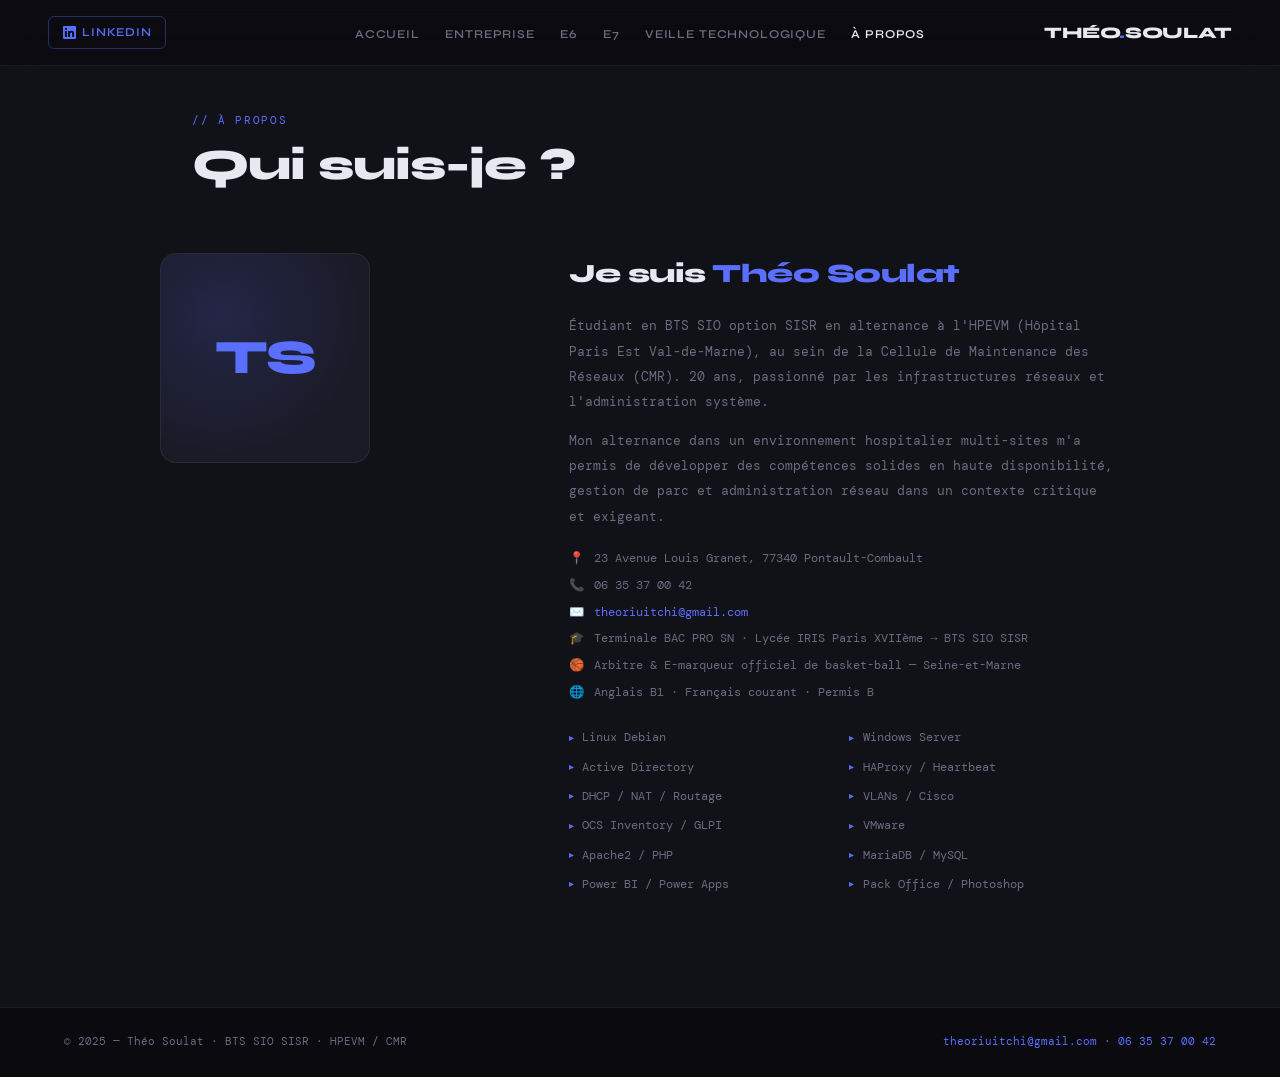
==== apropos.html @ 5485e2fe "Add files via upload" ====
<!DOCTYPE html>
<html lang="fr">
<head>
  <meta charset="UTF-8" />
  <meta name="viewport" content="width=device-width, initial-scale=1.0" />
  <title>À propos — Théo Soulat</title>
  <link rel="preconnect" href="https://fonts.googleapis.com" />
  <link rel="preconnect" href="https://fonts.gstatic.com" crossorigin />
  <link href="https://fonts.googleapis.com/css2?family=Syne:wght@400;600;700;800&family=DM+Mono:ital,wght@0,300;0,400;1,300&display=swap" rel="stylesheet" />
  <link rel="stylesheet" href="portfolio-style.css" />
</head>
<body>
    <nav>
    <a href="https://www.linkedin.com/in/theo-soulat-701298356" target="_blank" class="nav-linkedin"><svg viewBox="0 0 24 24" width="13" height="13" fill="currentColor"><path d="M20.447 20.452h-3.554v-5.569c0-1.328-.027-3.037-1.852-3.037-1.853 0-2.136 1.445-2.136 2.939v5.667H9.351V9h3.414v1.561h.046c.477-.9 1.637-1.85 3.37-1.85 3.601 0 4.267 2.37 4.267 5.455v6.286zM5.337 7.433a2.062 2.062 0 01-2.063-2.065 2.064 2.064 0 112.063 2.065zm1.782 13.019H3.555V9h3.564v11.452zM22.225 0H1.771C.792 0 0 .774 0 1.729v20.542C0 23.227.792 24 1.771 24h20.451C23.2 24 24 23.227 24 22.271V1.729C24 .774 23.2 0 22.222 0h.003z"/></svg> LinkedIn</a>
    <ul>
      <li><a href="portfolio incr.html">Accueil</a></li>
      <li><a href="entreprise.html">Entreprise</a></li>
      <li><a href="e6.html">E6</a></li>
      <li><a href="e7.html">E7</a></li>
      <li><a href="veille-technologique.html">Veille technologique</a></li>
      <li><a href="apropos.html" class="active">À propos</a></li>
    </ul>
    <a href="portfolio incr.html" class="nav-logo">théo<span>.</span>soulat</a>
  </nav>
<section id="apropos">
    <div class="section-header reveal">
      <div class="section-label">// À propos</div>
      <h2 class="section-title">Qui suis-je ?</h2>
    </div>
    <div class="about-inner">
      <div>
        <div class="about-avatar reveal">TS</div>
      </div>
      <div class="about-content reveal">
        <h2>Je suis <span style="color:var(--accent);">Théo Soulat</span></h2>
        <p>Étudiant en BTS SIO option SISR en alternance à l'HPEVM (Hôpital Paris Est Val-de-Marne), au sein de la Cellule de Maintenance des Réseaux (CMR). 20 ans, passionné par les infrastructures réseaux et l'administration système.</p>
        <p>Mon alternance dans un environnement hospitalier multi-sites m'a permis de développer des compétences solides en haute disponibilité, gestion de parc et administration réseau dans un contexte critique et exigeant.</p>
        <div class="about-infos">
          <div class="about-info-item"><span>📍</span><span>23 Avenue Louis Granet, 77340 Pontault-Combault</span></div>
          <div class="about-info-item"><span>📞</span><span>06 35 37 00 42</span></div>
          <div class="about-info-item"><span>✉️</span><a href="mailto:theoriuitchi@gmail.com">theoriuitchi@gmail.com</a></div>
          <div class="about-info-item"><span>🎓</span><span>Terminale BAC PRO SN · Lycée IRIS Paris XVIIème → BTS SIO SISR</span></div>
          <div class="about-info-item"><span>🏀</span><span>Arbitre & E-marqueur officiel de basket-ball — Seine-et-Marne</span></div>
          <div class="about-info-item"><span>🌐</span><span>Anglais B1 · Français courant · Permis B</span></div>
        </div>
        <div class="about-skills-grid">
          <div class="skill-item">Linux Debian</div>
          <div class="skill-item">Windows Server</div>
          <div class="skill-item">Active Directory</div>
          <div class="skill-item">HAProxy / Heartbeat</div>
          <div class="skill-item">DHCP / NAT / Routage</div>
          <div class="skill-item">VLANs / Cisco</div>
          <div class="skill-item">OCS Inventory / GLPI</div>
          <div class="skill-item">VMware</div>
          <div class="skill-item">Apache2 / PHP</div>
          <div class="skill-item">MariaDB / MySQL</div>
          <div class="skill-item">Power BI / Power Apps</div>
          <div class="skill-item">Pack Office / Photoshop</div>
        </div>
      </div>
    </div>
  </section>
  <footer>
    <span>© 2025 — Théo Soulat · BTS SIO SISR · HPEVM / CMR</span>
    <span style="color:var(--accent);">theoriuitchi@gmail.com · 06 35 37 00 42</span>
  </footer>

  <script>
    const obs = new IntersectionObserver(entries => {
      entries.forEach(e => { if (e.isIntersecting) e.target.classList.add('visible'); });
    }, { threshold: 0.1 });
    document.querySelectorAll('.reveal').forEach((el, i) => {
      el.style.transitionDelay = (i % 4) * 0.09 + 's';
      obs.observe(el);
    });
  </script>
</body>
</html>
---- portfolio-style.css ----
*, *::before, *::after { box-sizing: border-box; margin: 0; padding: 0; }
    :root {
      --bg:      #0a0a0f;
      --bg2:     #111118;
      --bg3:     #1a1a26;
      --border:  rgba(255,255,255,0.07);
      --accent:  #5b6fff;
      --accent2: #9b72ff;
      --text:    #e8e8f0;
      --muted:   #6b6b82;
      --mono:    'DM Mono', monospace;
      --sans:    'Syne', sans-serif;
    }
    html { scroll-behavior: auto; }
    body { background: var(--bg); color: var(--text); font-family: var(--sans); line-height: 1.6; overflow-x: hidden; }
    body::before {
      content: '';
      position: fixed; inset: 0;
      background-image: url("data:image/svg+xml,%3Csvg viewBox='0 0 200 200' xmlns='http://www.w3.org/2000/svg'%3E%3Cfilter id='n'%3E%3CfeTurbulence type='fractalNoise' baseFrequency='0.9' numOctaves='4' stitchTiles='stitch'/%3E%3C/filter%3E%3Crect width='100%25' height='100%25' filter='url(%23n)' opacity='0.04'/%3E%3C/svg%3E");
      pointer-events: none; z-index: 0; opacity: 0.4;
    }

        /* NAV */
    nav {
      position: fixed; top: 0; left: 0; right: 0; z-index: 100;
      display: grid; grid-template-columns: 1fr auto 1fr; align-items: center;
      padding: 1rem 3rem;
      background: rgba(10,10,15,0.82); backdrop-filter: blur(20px);
      border-bottom: 1px solid var(--border);
    }
    .nav-logo { grid-column: 3; justify-self: end; font-size: 1rem; font-weight: 800; letter-spacing: -0.02em; color: var(--text); text-decoration: none; }
    .nav-logo span { color: var(--accent); }
    nav ul { grid-column: 2; justify-self: center; list-style: none; display: flex; gap: 1.6rem; flex-wrap: wrap; justify-content: center; }
    nav a { color: var(--muted); text-decoration: none; font-size: 0.75rem; font-weight: 600; letter-spacing: 0.07em; text-transform: uppercase; transition: color 0.2s; }
    nav a:hover, nav a.active { color: var(--text); }
    .nav-linkedin {
      grid-column: 1; justify-self: start;
      display: flex; align-items: center; gap: 0.4rem;
      color: var(--accent) !important;
      border: 1px solid rgba(91,111,255,0.35);
      padding: 0.38rem 0.85rem; border-radius: 6px; transition: background 0.2s !important;
    }
    .nav-linkedin:hover { background: rgba(91,111,255,0.12) !important; color: #fff !important; }
    section { position: relative; z-index: 1; }

    /* HERO */
    #accueil {
      min-height: 100vh; display: flex; flex-direction: column;
      align-items: center; justify-content: center; text-align: center;
      padding: 8rem 2rem 4rem; overflow: hidden;
    }
    .hero-glow {
      position: absolute; width: 600px; height: 600px;
      background: radial-gradient(circle, rgba(91,111,255,0.18) 0%, transparent 70%);
      top: 50%; left: 50%; transform: translate(-50%, -60%); pointer-events: none;
    }
    .hero-tag {
      display: inline-flex; align-items: center; gap: 0.5rem;
      font-family: var(--mono); font-size: 0.73rem; color: var(--accent);
      border: 1px solid rgba(91,111,255,0.3); padding: 0.35rem 1rem;
      border-radius: 100px; margin-bottom: 2rem; letter-spacing: 0.05em;
    }
    .hero-tag::before {
      content: ''; width: 6px; height: 6px; border-radius: 50%;
      background: var(--accent); animation: pulse 2s infinite;
    }
    @keyframes pulse { 0%,100%{opacity:1;transform:scale(1)} 50%{opacity:.5;transform:scale(1.4)} }
    .hero h1 { font-size: clamp(2.6rem, 7vw, 6rem); font-weight: 800; line-height: 1.02; letter-spacing: -0.03em; margin-bottom: 1.25rem; }
    .hero h1 .line2 {
      background: linear-gradient(135deg, var(--accent) 0%, var(--accent2) 100%);
      -webkit-background-clip: text; -webkit-text-fill-color: transparent; background-clip: text;
    }
    .hero-sub { font-family: var(--mono); font-size: 0.9rem; color: var(--muted); max-width: 520px; line-height: 1.8; margin-bottom: 3rem; }
    .hero-cta { display: flex; gap: 1rem; justify-content: center; flex-wrap: wrap; }

    .btn-primary { background: var(--accent); color: #fff; padding: 0.78rem 1.9rem; border-radius: 8px; text-decoration: none; font-weight: 700; font-size: 0.86rem; transition: opacity .2s, transform .2s; }
    .btn-primary:hover { opacity: .85; transform: translateY(-2px); }
    .btn-ghost { border: 1px solid var(--border); color: var(--muted); padding: 0.78rem 1.9rem; border-radius: 8px; text-decoration: none; font-weight: 600; font-size: 0.86rem; transition: border-color .2s, color .2s, transform .2s; }
    .btn-ghost:hover { border-color: var(--accent); color: var(--text); transform: translateY(-2px); }
    .btn-cv {
      background: transparent; color: #22c55e; border: 1px solid rgba(34,197,94,0.4);
      padding: 0.78rem 1.9rem; border-radius: 8px; text-decoration: none; font-weight: 700;
      font-size: 0.86rem; display: inline-flex; align-items: center; gap: 0.5rem; transition: background .2s, transform .2s;
    }
    .btn-cv:hover { background: rgba(34,197,94,0.1); transform: translateY(-2px); }

    /* SECTION HEADERS */
    .section-header { max-width: 960px; margin: 0 auto 4rem; padding: 0 2rem; }
    .section-label { font-family: var(--mono); font-size: 0.7rem; color: var(--accent); letter-spacing: 0.15em; text-transform: uppercase; margin-bottom: 0.75rem; }
    .section-title { font-size: clamp(1.7rem, 3.5vw, 2.7rem); font-weight: 800; letter-spacing: -0.02em; line-height: 1.1; }
    .section-desc { color: var(--muted); font-family: var(--mono); font-size: 0.85rem; margin-top: 1rem; line-height: 1.8; max-width: 560px; }

    /* ENTREPRISE */
    #entreprise { padding: 7rem 2rem; }
    .entreprise-inner { max-width: 960px; margin: 0 auto; display: grid; grid-template-columns: 1fr 1.6fr; gap: 3.5rem; align-items: start; }

    .ent-card {
      background: var(--bg2); border: 1px solid var(--border); border-radius: 16px;
      padding: 2rem; position: relative; overflow: hidden;
    }
    .ent-card::before { content: ''; position: absolute; top: 0; left: 0; right: 0; height: 2px; background: linear-gradient(90deg, var(--accent), var(--accent2)); }
    .ent-logo { width: 52px; height: 52px; background: linear-gradient(135deg, var(--accent), var(--accent2)); border-radius: 12px; display: flex; align-items: center; justify-content: center; font-size: 1.5rem; margin-bottom: 1.2rem; }
    .ent-card h3 { font-size: 1.25rem; font-weight: 800; margin-bottom: 0.3rem; letter-spacing: -0.01em; }
    .ent-subtitle { font-family: var(--mono); font-size: 0.7rem; color: var(--accent); margin-bottom: 1.2rem; letter-spacing: 0.06em; }
    .info-row { display: flex; align-items: flex-start; gap: 0.7rem; margin-bottom: 0.7rem; }
    .info-icon { font-size: 0.85rem; margin-top: 0.05rem; flex-shrink: 0; }
    .info-text { font-family: var(--mono); font-size: 0.78rem; color: var(--muted); line-height: 1.6; }
    .info-text strong { color: var(--text); }

    .mission-list { list-style: none; margin-top: 1.4rem; }
    .mission-list li {
      display: flex; align-items: flex-start; gap: 0.7rem;
      font-family: var(--mono); font-size: 0.8rem; color: var(--muted);
      padding: 0.55rem 0; border-bottom: 1px solid var(--border); line-height: 1.6;
    }
    .mission-list li::before { content: '▸'; color: var(--accent); flex-shrink: 0; margin-top: 0.05rem; }

    .env-tech { margin-top: 1.8rem; }
    .env-label { font-family: var(--mono); font-size: 0.7rem; color: var(--accent); letter-spacing: 0.12em; text-transform: uppercase; margin-bottom: 0.8rem; }
    .tag-row { display: flex; flex-wrap: wrap; gap: 0.45rem; }
    .tag {
      font-family: var(--mono); font-size: 0.67rem; padding: 0.2rem 0.58rem;
      border-radius: 4px; background: rgba(91,111,255,0.1);
      border: 1px solid rgba(91,111,255,0.2); color: var(--accent);
    }

    /* E6 */
    #e6, #veille { padding: 7rem 2rem; background: var(--bg2); }
    .e6-grid { max-width: 1000px; margin: 0 auto; display: grid; grid-template-columns: repeat(auto-fit, minmax(270px, 1fr)); gap: 1.4rem; }
    .e6-card {
      background: var(--bg); border: 1px solid var(--border); border-radius: 14px;
      padding: 1.8rem; position: relative; overflow: hidden;
      transition: border-color .3s, transform .3s;
    }
    .e6-card:hover { border-color: rgba(91,111,255,0.4); transform: translateY(-4px); }
    .e6-card::before { content: ''; position: absolute; top: 0; left: 0; right: 0; height: 1px; background: linear-gradient(90deg,transparent,var(--accent),transparent); opacity: 0; transition: opacity .3s; }
    .e6-card:hover::before { opacity: 1; }
    .e6-num { font-family: var(--mono); font-size: 0.68rem; color: var(--accent); letter-spacing: 0.1em; margin-bottom: 0.8rem; }
    .e6-card h3 { font-size: 1rem; font-weight: 700; margin-bottom: 0.6rem; letter-spacing: -0.01em; }
    .e6-card p { font-family: var(--mono); font-size: 0.78rem; color: var(--muted); line-height: 1.8; }
    .doc-pill {
      display: inline-flex; align-items: center; gap: 0.35rem; margin-top: 1rem;
      font-family: var(--mono); font-size: 0.67rem; color: var(--accent2);
      background: rgba(155,114,255,0.1); border: 1px solid rgba(155,114,255,0.25);
      padding: 0.25rem 0.65rem; border-radius: 5px;
    }

    /* E7 */
    #e7 { padding: 7rem 2rem; }
    .e7-timeline { max-width: 840px; margin: 0 auto; position: relative; padding-left: 2rem; }
    .e7-timeline::before { content: ''; position: absolute; left: 0; top: 0; bottom: 0; width: 1px; background: linear-gradient(to bottom, var(--accent), transparent); }
    .e7-item { position: relative; padding: 0 0 3rem 2.5rem; }
    .e7-item::before { content: ''; position: absolute; left: -0.3rem; top: 0.35rem; width: 9px; height: 9px; border-radius: 50%; background: var(--accent); box-shadow: 0 0 12px rgba(91,111,255,.6); }
    .e7-date { font-family: var(--mono); font-size: 0.68rem; color: var(--accent); letter-spacing: 0.1em; margin-bottom: 0.5rem; }
    .e7-item h3 { font-size: 1.08rem; font-weight: 700; margin-bottom: 0.55rem; letter-spacing: -0.01em; }
    .e7-item p { font-family: var(--mono); font-size: 0.8rem; color: var(--muted); line-height: 1.8; max-width: 620px; margin-bottom: 0.7rem; }
    .e7-docs { display: flex; flex-wrap: wrap; gap: 0.5rem; margin-top: 0.9rem; }

    /* APROPOS */
    #apropos { padding: 7rem 2rem; background: var(--bg2); }
    .about-inner { max-width: 960px; margin: 0 auto; display: grid; grid-template-columns: 1fr 1.6fr; gap: 4rem; align-items: start; }
    .about-avatar {
      aspect-ratio: 1; background: var(--bg3); border: 1px solid var(--border);
      border-radius: 16px; display: flex; align-items: center; justify-content: center;
      font-size: 3rem; font-weight: 800; color: var(--accent); letter-spacing: -0.05em;
      position: relative; overflow: hidden; max-width: 210px;
    }
    .about-avatar::after { content: ''; position: absolute; inset: 0; background: radial-gradient(circle at 30% 30%, rgba(91,111,255,.15), transparent 70%); }
    .about-content h2 { font-size: 1.65rem; font-weight: 800; letter-spacing: -0.02em; margin-bottom: 1.1rem; }
    .about-content p { font-family: var(--mono); font-size: 0.83rem; color: var(--muted); line-height: 1.9; margin-bottom: 0.85rem; }
    .about-infos { margin: 1.25rem 0; display: flex; flex-direction: column; gap: 0.45rem; }
    .about-info-item { display: flex; align-items: flex-start; gap: 0.65rem; font-family: var(--mono); font-size: 0.77rem; color: var(--muted); }
    .about-info-item a { color: var(--accent); text-decoration: none; }
    .about-skills-grid { display: grid; grid-template-columns: 1fr 1fr; gap: 0.6rem; margin-top: 1.6rem; }
    .skill-item { display: flex; align-items: center; gap: 0.55rem; font-family: var(--mono); font-size: 0.77rem; color: var(--muted); }
    .skill-item::before { content: '▸'; color: var(--accent); font-size: 0.65rem; }

    /* LINKEDIN STRIP */
    .linkedin-strip { background: var(--bg); border-top: 1px solid var(--border); border-bottom: 1px solid var(--border); padding: 4rem 2rem; text-align: center; position: relative; z-index: 1; }
    .linkedin-strip p { font-family: var(--mono); font-size: 0.83rem; color: var(--muted); margin-bottom: 1.5rem; }
    .linkedin-btn { display: inline-flex; align-items: center; gap: 0.7rem; background: #0A66C2; color: #fff; padding: 0.88rem 2.1rem; border-radius: 8px; text-decoration: none; font-weight: 700; font-size: 0.88rem; transition: opacity .2s, transform .2s; }
    .linkedin-btn:hover { opacity: .85; transform: translateY(-2px); }
    .linkedin-btn svg { width: 19px; height: 19px; fill: #fff; }

    footer { padding: 1.6rem 4rem; display: flex; align-items: center; justify-content: space-between; font-family: var(--mono); font-size: 0.71rem; color: var(--muted); border-top: 1px solid var(--border); position: relative; z-index: 1; }

    .reveal { opacity: 0; transform: translateY(26px); transition: opacity .6s ease, transform .6s ease; }
    .reveal.visible { opacity: 1; transform: none; }

    @media (max-width: 768px) {
      nav { position: sticky; grid-template-columns: 1fr; gap: 0.9rem; padding: 1rem 1.5rem; }
      .nav-linkedin, .nav-logo, nav ul { grid-column: 1; justify-self: center; }
      .entreprise-inner, .about-inner { grid-template-columns: 1fr; gap: 2rem; }
      .about-avatar { max-width: 150px; }
      footer { flex-direction: column; gap: 0.5rem; text-align: center; }
    }
  
    .doc-pill { text-decoration: none; transition: border-color .2s, color .2s, background .2s, transform .2s; }
    a.doc-pill:hover { color: #fff; border-color: var(--accent2); background: rgba(155,114,255,0.2); transform: translateY(-2px); }
    .doc-actions { display: flex; flex-wrap: wrap; gap: 0.55rem; margin-top: 1rem; }
    .page-shell { min-height: calc(100vh - 70px); padding-top: 1rem; }

    .veille-grid { max-width: 1000px; margin: 0 auto; display: grid; grid-template-columns: repeat(auto-fit, minmax(250px, 1fr)); gap: 1.2rem; }
    .veille-card { background: var(--bg); border: 1px solid var(--border); border-radius: 14px; padding: 1.7rem; transition: border-color .3s, transform .3s; }
    .veille-card:hover { border-color: rgba(91,111,255,0.4); transform: translateY(-4px); }
    .veille-card h3 { font-size: 1rem; font-weight: 700; margin-bottom: 0.6rem; }
    .veille-card p { font-family: var(--mono); font-size: 0.78rem; color: var(--muted); line-height: 1.8; }
    @media (max-width: 768px) {
      nav { position: sticky; grid-template-columns: 1fr; gap: 0.9rem; padding: 1rem 1.5rem; }
      .nav-linkedin, .nav-logo, nav ul { grid-column: 1; justify-self: center; }
      nav ul { gap: 0.75rem; }
      nav a { font-size: 0.68rem; }
      .section-header { padding: 0; }
}
    .single-card-grid { max-width: 520px; grid-template-columns: 1fr; }
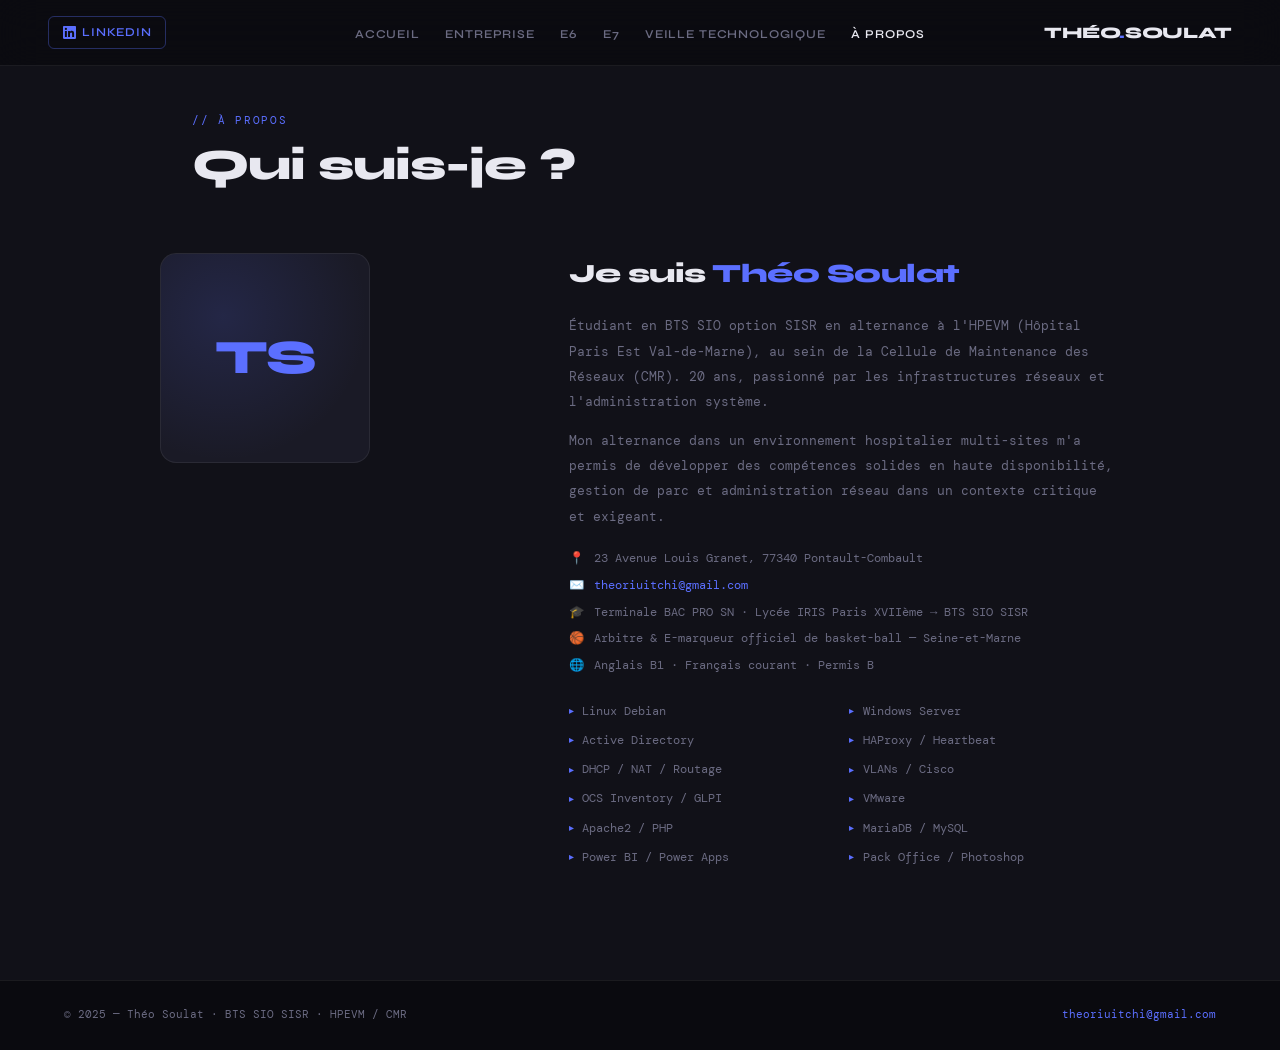
==== commit fbf0f460: "Update apropos.html" ====
--- a/apropos.html
+++ b/apropos.html
@@ -13,14 +13,14 @@
     <nav>
     <a href="https://www.linkedin.com/in/theo-soulat-701298356" target="_blank" class="nav-linkedin"><svg viewBox="0 0 24 24" width="13" height="13" fill="currentColor"><path d="M20.447 20.452h-3.554v-5.569c0-1.328-.027-3.037-1.852-3.037-1.853 0-2.136 1.445-2.136 2.939v5.667H9.351V9h3.414v1.561h.046c.477-.9 1.637-1.85 3.37-1.85 3.601 0 4.267 2.37 4.267 5.455v6.286zM5.337 7.433a2.062 2.062 0 01-2.063-2.065 2.064 2.064 0 112.063 2.065zm1.782 13.019H3.555V9h3.564v11.452zM22.225 0H1.771C.792 0 0 .774 0 1.729v20.542C0 23.227.792 24 1.771 24h20.451C23.2 24 24 23.227 24 22.271V1.729C24 .774 23.2 0 22.222 0h.003z"/></svg> LinkedIn</a>
     <ul>
-      <li><a href="portfolio incr.html">Accueil</a></li>
+      <li><a href="index.html">Accueil</a></li>
       <li><a href="entreprise.html">Entreprise</a></li>
       <li><a href="e6.html">E6</a></li>
       <li><a href="e7.html">E7</a></li>
       <li><a href="veille-technologique.html">Veille technologique</a></li>
       <li><a href="apropos.html" class="active">À propos</a></li>
     </ul>
-    <a href="portfolio incr.html" class="nav-logo">théo<span>.</span>soulat</a>
+    <a href="index.html" class="nav-logo">théo<span>.</span>soulat</a>
   </nav>
 <section id="apropos">
     <div class="section-header reveal">
@@ -37,7 +37,6 @@
         <p>Mon alternance dans un environnement hospitalier multi-sites m'a permis de développer des compétences solides en haute disponibilité, gestion de parc et administration réseau dans un contexte critique et exigeant.</p>
         <div class="about-infos">
           <div class="about-info-item"><span>📍</span><span>23 Avenue Louis Granet, 77340 Pontault-Combault</span></div>
-          <div class="about-info-item"><span>📞</span><span>06 35 37 00 42</span></div>
           <div class="about-info-item"><span>✉️</span><a href="mailto:theoriuitchi@gmail.com">theoriuitchi@gmail.com</a></div>
           <div class="about-info-item"><span>🎓</span><span>Terminale BAC PRO SN · Lycée IRIS Paris XVIIème → BTS SIO SISR</span></div>
           <div class="about-info-item"><span>🏀</span><span>Arbitre & E-marqueur officiel de basket-ball — Seine-et-Marne</span></div>
@@ -62,7 +61,7 @@
   </section>
   <footer>
     <span>© 2025 — Théo Soulat · BTS SIO SISR · HPEVM / CMR</span>
-    <span style="color:var(--accent);">theoriuitchi@gmail.com · 06 35 37 00 42</span>
+    <span style="color:var(--accent);">theoriuitchi@gmail.com</span>
   </footer>
 
   <script>
@@ -75,4 +74,4 @@
     });
   </script>
 </body>
-</html>+</html>
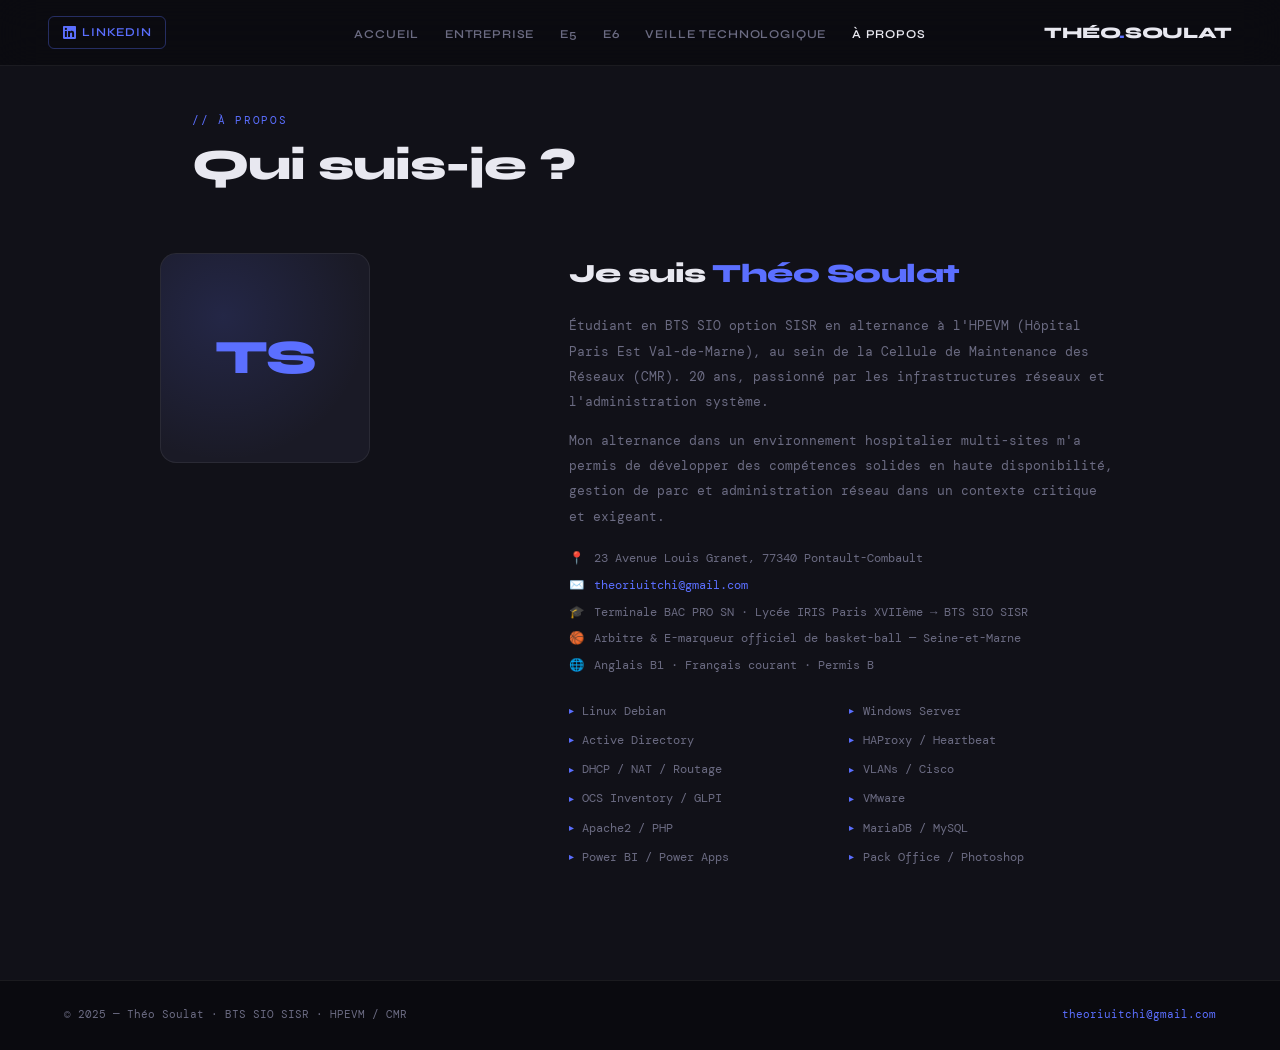
==== commit 85b04545: "Update apropos.html" ====
--- a/apropos.html
+++ b/apropos.html
@@ -15,8 +15,8 @@
     <ul>
       <li><a href="index.html">Accueil</a></li>
       <li><a href="entreprise.html">Entreprise</a></li>
+      <li><a href="e5.html">E5</a></li>
       <li><a href="e6.html">E6</a></li>
-      <li><a href="e7.html">E7</a></li>
       <li><a href="veille-technologique.html">Veille technologique</a></li>
       <li><a href="apropos.html" class="active">À propos</a></li>
     </ul>
